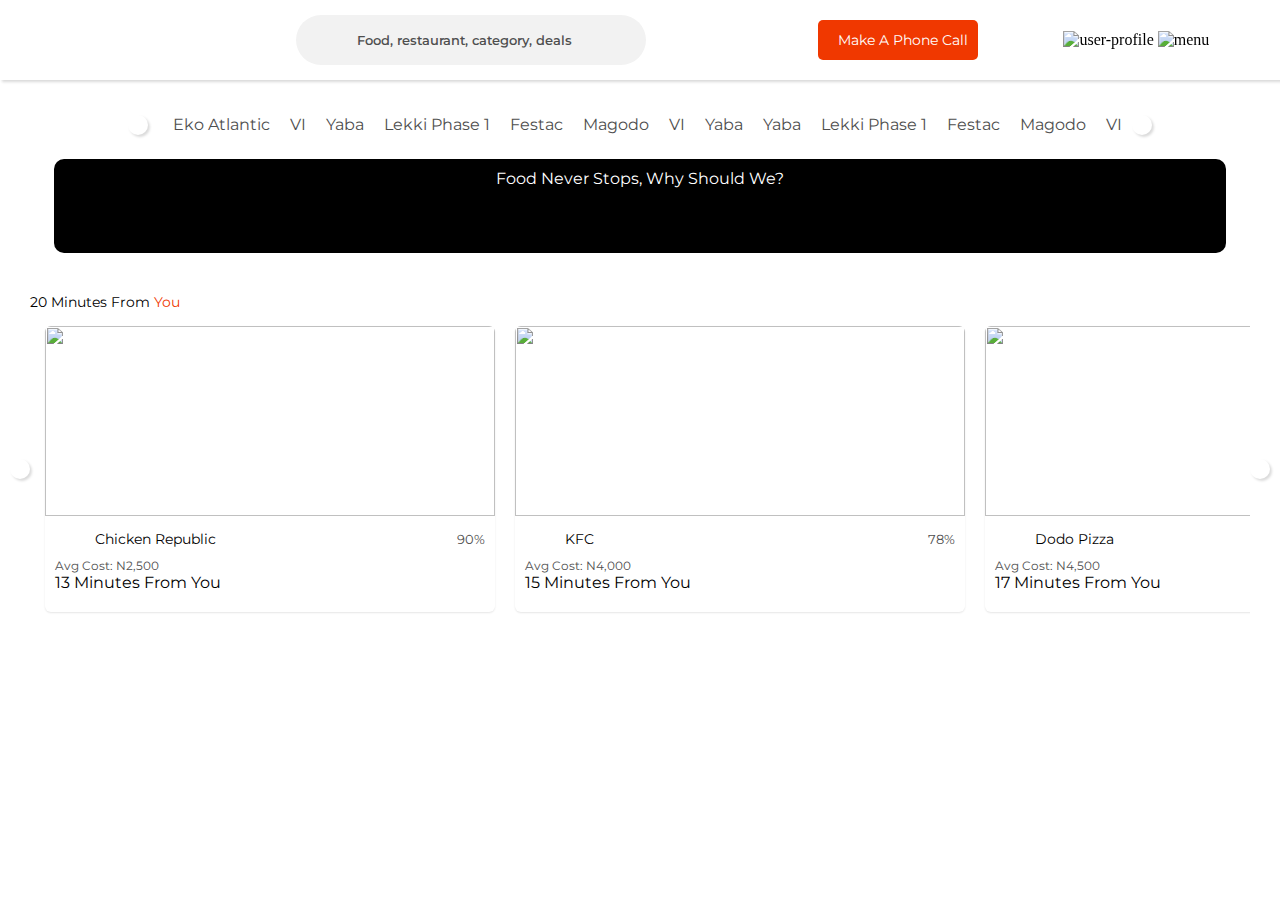
==== index.html @ eef11452 "Add files via upload" ====
<!DOCTYPE html>
<html lang="en">
<head>
    <meta charset="UTF-8">
    <meta http-equiv="X-UA-Compatible" content="IE=edge">
    <meta name="viewport" content="width=device-width, initial-scale=1.0">
    <link rel="preconnect" href="https://fonts.googleapis.com">
<link rel="preconnect" href="https://fonts.gstatic.com" crossorigin>
<link href="https://fonts.googleapis.com/css2?family=Montserrat:wght@700&display=swap" rel="stylesheet">
<link href="https://fonts.googleapis.com/css2?family=Kalam:wght@300&display=swap" rel="stylesheet">

    <link rel="stylesheet" href="styles.css">
    <title>CityGrubs - Let Food Spread</title>
</head>
<body>
    <div class="nav">
        <div class="logo">
            <img class="logo-image" src="images/logo.svg" alt="">
        </div>
        <input class="search-desktop" type="search" placeholder="Food, restaurant, category, deals">
        <div class="phone-search-box">
            <img src="images/search.svg" alt="search">
            <p>Search</p>

        </div>
        
        <a href="#">
            <div class="address">
                <!-- <p>24 Crescent Road, Off Coke Industries Close</p> -->
            </div>
        </a>

        <a href="#">
            <div class="phone">
                <img src="images/phone.png" alt="">
                <p class="phone-detail">Make A Phone Call</p>
            </div>
        </a>

        <div class="nav-extras">
            <img src="images/user-profile.png" alt="user-profile">
            <img src="images/menu.png" alt="menu">
        </div>
    </div>


    <div class="empty-padding">

    </div>

    <a href="#">
        <div class="phone-address">
            <p>24 Crescent Road, Off Coke Industries Close</p>
        </div>
    </a>


    <div class="carousel-container">
        <div class="carousel-arrow">
            <img src="images/carousel-left.svg" alt="">
        </div>


        <div class="carousel">
            <div class="mini-container">
                
                <a href="#">
                    <div class="mini-box">
                        <p>Eko Atlantic</p>
                    </div>
                </a>
                <a href="#">
                    <div class="mini-box">
                        <p>VI</p>
                    </div>
                </a>
    
                <a href="#">
                    <div class="mini-box">
                        <p>Yaba</p>
                    </div>
                </a>
                <a href="#">
                    <div class="mini-box">
                        <p>Lekki Phase 1</p>
                    </div>
                </a>
                <a href="#">
                    <div class="mini-box">
                        <p>Festac</p>
                    </div>
                </a>
                <a href="#">
                    <div class="mini-box">
                        <p>Magodo</p>
                    </div>
                </a>
                <a href="#">
                    <div class="mini-box">
                        <p>VI</p>
                    </div>
                </a>
    
                <a href="#">
                    <div class="mini-box">
                        <p>Yaba</p>
                    </div>
                </a>
                <a href="#">
                    <div class="mini-box">
                        <p>Yaba</p>
                    </div>
                </a>
                <a href="#">
                    <div class="mini-box">
                        <p>Lekki Phase 1</p>
                    </div>
                </a>
                <a href="#">
                    <div class="mini-box">
                        <p>Festac</p>
                    </div>
                </a>
                <a href="#">
                    <div class="mini-box">
                        <p>Magodo</p>
                    </div>
                </a>
                <a href="#">
                    <div class="mini-box">
                        <p>VI</p>
                    </div>
                </a>
    
                <a href="#">
                    <div class="mini-box">
                        <p>Yaba</p>
                    </div>
                </a>
                <a href="#">
                    <div class="mini-box">
                        <p>Lekki Phase 1</p>
                    </div>
                </a>
                <a href="#">
                    <div class="mini-box">
                        <p>Festac</p>
                    </div>
                </a>
                <a href="#">
                    <div class="mini-box">
                        <p>Magodo</p>
                    </div>
                </a>
                <a href="#">
                    <div class="mini-box">
                        <p class="p-active">Walk In Near You</p>
                    </div>
                </a>
            </div>
            
            

        </div>


        <div class="carousel-arrow">
            <img src="images/carousel-right.svg" alt="">
        </div>
    </div>

    <div class="catch-box">
        <div class="catch-word">
            <p>Food Never Stops, Why Should We?</p>
        </div>

        <div class="catch-logo">
            <img height="40px" src="images/darklogo.svg" alt="">
        </div>
    </div>


    <div class="sub-heading">
        <p>20 Minutes From <span>You</span></p>
    </div>

    <div class="restaurant-list-section">
        <div class="carousel-arrow">
            <img src="images/carousel-left.svg" alt="">
        </div>

        <div class="carousel">
            <div class="restaurant-container">

                <div class="restaurant-box">
                    <img class="restaurant-box-image" src="images/chickenrepublicbrand.jpeg" alt="">
                    <div class="restaurant-content">
                        <div class="name-and-rating">
                            <div class="restaurant-name">
                                <img class="restaurant-box-logo" src="images/chickenrepublic.png" alt="">
                                <p>Chicken Republic</p>
                            </div>
                            <p class="rating">90%</p>
                        </div>

                        <div class="restaurant-additional-details">
                            <p class="avg-price">Avg Cost: N2,500</p>
                            <p class="time-away">13 Minutes From You</p>
                        </div> 

                    </div>
                </div>

                <div class="restaurant-box">
                    <img class="restaurant-box-image" src="images/kfcburger3.jpg" alt="">
                    <div class="restaurant-content">
                        <div class="name-and-rating">
                            <div class="restaurant-name">
                                <img class="restaurant-box-logo" src="images/kfc.png" alt="">
                                <p>KFC</p>
                            </div>

                            <p class="rating">78%</p>
                        </div>
                        <div class="restaurant-additional-details">
                            <p class="avg-price">Avg Cost: N4,000</p>
                            <p class="time-away">15 Minutes From You</p>
                        </div>
                    </div>
                </div>

                <div class="restaurant-box">
                    <img class="restaurant-box-image" src="images/dodopizzabanner.webp" alt="">
                    <div class="restaurant-content">
                        <div class="name-and-rating">
                            <div class="restaurant-name">
                                <img class="restaurant-box-logo" src="images/dodopizza.png" alt="">
                                <p>Dodo Pizza</p>
                            </div>
                            <p class="rating">87%</p>
                        </div>

                        <div class="restaurant-additional-details">
                            <p class="avg-price">Avg Cost: N4,500</p>
                            <p class="time-away">17 Minutes From You</p>
                        </div> 

                    </div>
                </div>


                <div class="restaurant-box">
                    <img class="restaurant-box-image" src="images/dominosbrand2.jpg" alt="">
                    <div class="restaurant-content">
                        <div class="name-and-rating">
                            <div class="restaurant-name">
                                <img class="restaurant-box-logo" src="images/dominospizza.png" alt="">
                                <p>Domino's Pizza</p>
                            </div>
                            <p class="rating">87%</p>
                        </div>

                        <div class="restaurant-additional-details">
                            <p class="avg-price">Avg Cost: N3,500</p>
                            <p class="time-away">15 Minutes From You</p>
                        </div> 

                    </div>
                </div>


                <div class="restaurant-box">
                    <img class="restaurant-box-image" src="images/gidiburgerbrand.jpg" alt="">
                    <div class="restaurant-content">
                        <div class="name-and-rating">
                            <div class="restaurant-name">
                                <img class="restaurant-box-logo" src="images/gidiburger.png" alt="">
                                <p>Gidi Burger</p>
                            </div>
                            <p class="rating">70%</p>
                        </div>

                        <div class="restaurant-additional-details">
                            <p class="avg-price">Avg Cost: N3,000</p>
                            <p class="time-away">16 Minutes From You</p>
                        </div> 

                    </div>
                </div>


            </div>
            
        </div>

        <div class="carousel-arrow">
            <img src="images/carousel-right.svg" alt="">
        </div>
    </div>

    

    



</body>
</html>
---- styles.css ----
/* box-shadow: rgba(0, 0, 0, 0.1) 0px 1px 2px 0px; */
/* box-shadow: rgba(50, 50, 93, 0.25) 0px 2px 5px -1px, rgba(0, 0, 0, 0.3) 0px 1px 3px -1px; */
/* color: #f03800; */
* {
    padding: 0;
    margin: 0;
}

a {
    text-decoration: none;
    color: #4e4e4e;
    transition: 0.5s;
    font-family: 'Montserrat', 'sans-serif';
}

a:hover {
    color: #f03800;

}

p {
    font-family: 'Montserrat', 'sans-serif';
}

.p-active {
    color: #f03800;
}

span {
    color: #f03800;
}


.nav {
    display: flex;
    flex-direction: row;
    align-items: center;
    justify-content: space-evenly;
    position: fixed;
    width: 100%;
    z-index: 100;
    box-shadow: rgba(0, 0, 0, 0.15) 1.95px 1.95px 2.6px;
    padding: 15px;
    transition: .5s;
    background-color: white;
}

.logo {
    display: flex;
    align-items: center;
    padding: 5px;
}

.logo-image{
    width: 100px;
}

.city-logo {
    font-family: 'Kalam', sans-serif;
    color: #f03800;
    font-size: 20px;

}


.grubs-logo {
    background-color: black;
    padding: 7px;
    margin-left: 4px;
    font-size: 20px;
    font-family: 'Montserrat', sans-serif;
    color: white;
    border-radius: 9px;
}

.search-desktop {
    border: none;
    background-color: #f2f2f2;
    width: 350px;
    height: 50px;
    text-align: center;
    /* padding-left: 60px;
    padding-right: 60px; */
    border-radius: 40px;
}

::-webkit-input-placeholder {
    text-align: center;
    font-weight: 550;
    font-family: 'Montserrat';
    color: #4E4E4E;
}

.phone-search-box {
    display: flex;
    justify-content: space-between;
    padding: 10px;
    border-radius: 20px;
    background-color: #f03800;
    width: 90px;
    color: white;
}

.address p {
    font-family: 'Montserrat', 'sans-serif';
    color: #f03800;
    font-size: 14px;
}


.phone-address {
    display: flex;
    justify-content: center;
    align-items: center;
}

.phone-address {
    font-size: 12px;
    color: #f03800;
    margin-bottom: 20px;
    border-bottom: 1px solid;
    border-bottom-width: 5px;
}

.phone {
    display:  flex;
    background-color: #f03800;
    align-items: center;
    padding-left: 10px;
    padding-right: 10px;
    border-radius: 5px;
    height: 40px;
}
.phone p {
    font-family: 'Montserrat', 'sans-serif';
    color: white;
    font-size: 14px;
    margin-left: 10px;
}

.nav-extras img {
    width: 30px;
}

.random-space {
    padding-top: 150px
}

.empty-padding {
    padding: 45px
}

.carousel-container {
    display: flex;
    justify-content: center;
    align-items: center;
    width: 80%;
    margin: 0 auto;
}

.carousel-arrow {
    box-shadow: rgba(0, 0, 0, 0.15) 1.95px 1.95px 2.6px;
    padding: 10px;
    border-radius: 50px;
    display: flex;
    justify-content: center;
    align-items: center;
}

.mini-carousel {
    display: flex;
}

.carousel {
    padding: 15px;
    overflow-x: auto;
    white-space: nowrap;
    width: 100%;
    
}

.carousel::-webkit-scrollbar {
    display: none;
}

.mini-container {
    display: flex;
    align-items: center;
}

.mini-box {
    font-family: 'Montserrat', 'sans-serif';
    display: flex;
    justify-content: center;
    align-items: center;
    padding: 10px;
}

.catch-box {
    display: flex;
    flex-direction: column;
    justify-content: center;
    width: 90%;
    background-color: black;
    color: white;
    margin: 0 auto;
    padding: 10px;
    border-radius: 10px;
}

.catch-box:hover {
    box-shadow: rgba(136, 165, 191, 0.48) 6px 2px 16px 0px, rgba(255, 255, 255, 0.8) -6px -2px 16px 0px;
    transition: .3s;
    border-radius: 0px;
}

.catch-word {
    display: flex;
    justify-content: center;
    margin-bottom: 15px;
}

.catch-logo {
    display: flex;
    justify-content: center;
}


.sub-heading {
    margin: 40px 20px -10px 30px;
    font-size: 14px;
}


.restaurant-list-section {
    display: flex;
    justify-content: center;
    align-items: center;
    margin: 0 auto;
    padding: 10px;
}


.restaurant-container {
    display: flex;
}


.restaurant-box {
    box-shadow: rgba(0, 0, 0, 0.1) 0px 1px 2px 0px;
    /* background-color: black; */
    width: 100%;
    min-width: 300px;
    max-width: 400px;
    margin-right: 20px;
    border-radius: 6px
}

.restaurant-box:hover {
    box-shadow: rgba(50, 50, 93, 0.25) 0px 2px 5px -1px, rgba(0, 0, 0, 0.3) 0px 1px 3px -1px;
}

.restaurant-box-image {
    object-fit: cover;
    width: 100%;
    height: 190px;
    border-top-left-radius: 6px;
    border-top-right-radius: 6px;
}



.restaurant-content {
    padding: 10px;
    display: flex;
    flex-direction: column;
}

.name-and-rating {
    display: flex;
    align-items: center;
    justify-content: space-between;
}

.restaurant-name {
    display: flex;
    align-items: center;
}

.restaurant-name p {
    font-size: 14px;
    margin-left: 5px;
}

.restaurant-box-logo {
    width: 35px;
    border-radius: 30px;
}


.rating {
    color: #4e4e4e;
    font-size: 13px;
}


.restaurant-additional-details {
    padding: 10px 0px;
}

.avg-price {
    font-size: 12px;
    color: #4e4e4e;
}


@media only screen and (min-width: 768px) {
    .restaurant-box {
        min-width: 450px
    }
    
}


@media only screen and (min-width: 500px) {
    .phone-search-box {
        display: none;
    }
    .phone-address {
        display: none;
    }
}




@media only screen and (max-width: 500px){
    .carousel-arrow {
        display: none;
    }

    .carousel-container {
        background-color: #f2f2f2;
        border-radius: 50px;
        width: 330px;
        height: 40px;
        margin-bottom: 10px;
    }

    .search-desktop {
        display: none;
    }

    .phone-detail {
        display: none;
    }

    .nav {
        padding-left: 5px;
        padding-right: 5px;
        justify-content: space-between;
    }
}
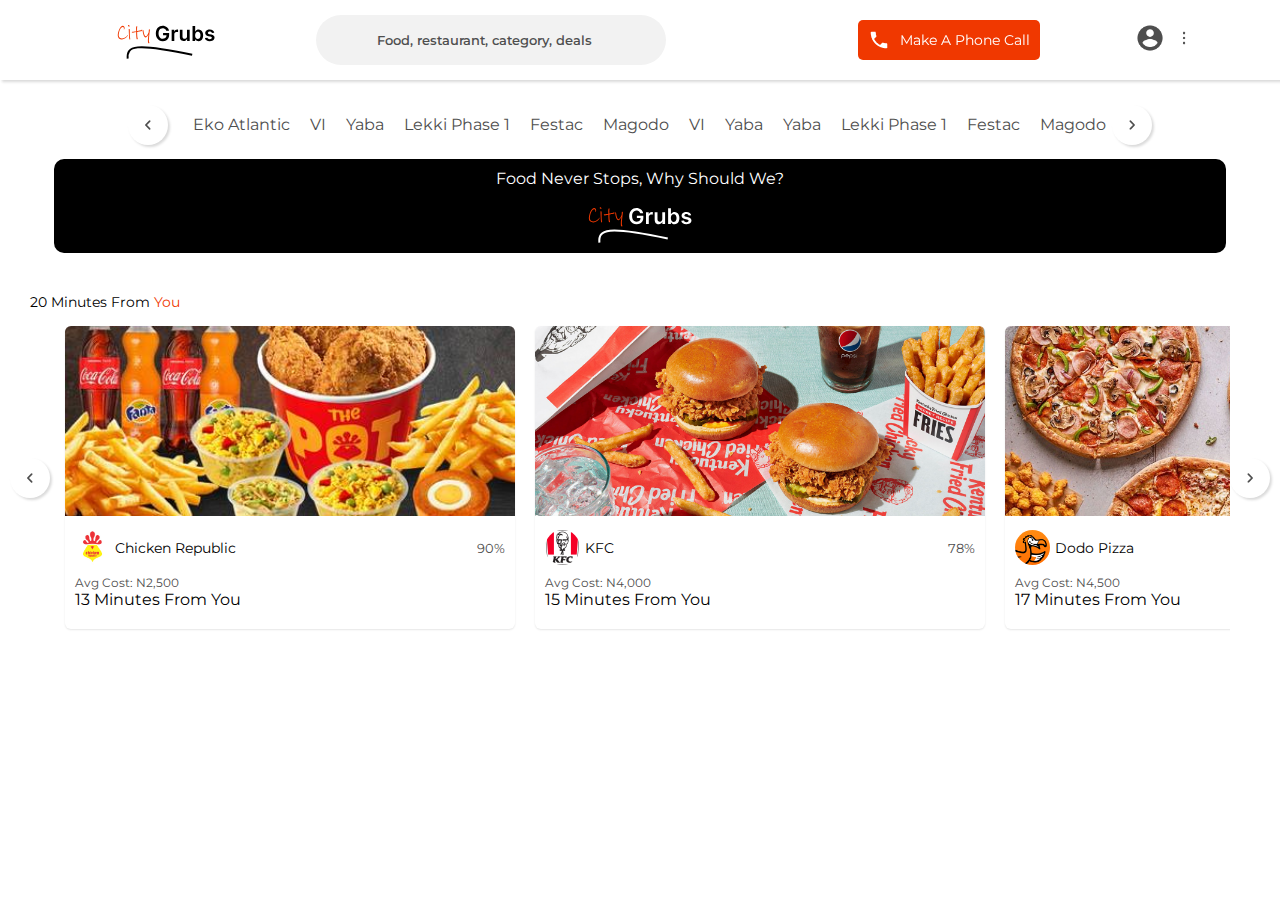
==== commit 16cc083d: "Add files via upload" ====
--- a/index.html
+++ b/index.html
@@ -229,24 +229,26 @@
                     </div>
                 </div>
 
-                <div class="restaurant-box">
-                    <img class="restaurant-box-image" src="images/dodopizzabanner.webp" alt="">
-                    <div class="restaurant-content">
-                        <div class="name-and-rating">
-                            <div class="restaurant-name">
-                                <img class="restaurant-box-logo" src="images/dodopizza.png" alt="">
-                                <p>Dodo Pizza</p>
-                            </div>
-                            <p class="rating">87%</p>
-                        </div>
-
-                        <div class="restaurant-additional-details">
-                            <p class="avg-price">Avg Cost: N4,500</p>
-                            <p class="time-away">17 Minutes From You</p>
-                        </div> 
-
-                    </div>
-                </div>
+
+                    <div class="restaurant-box">
+                        <img class="restaurant-box-image" src="images/dodopizzabanner.jpeg" alt="">
+                        <div class="restaurant-content">
+                            <div class="name-and-rating">
+                                <div class="restaurant-name">
+                                    <img class="restaurant-box-logo" src="images/dodopizza.png" alt="">
+                                    <p>Dodo Pizza</p>
+                                </div>
+                                <p class="rating">87%</p>
+                            </div>
+    
+                            <div class="restaurant-additional-details">
+                                <p class="avg-price">Avg Cost: N4,500</p>
+                                <p class="time-away">17 Minutes From You</p>
+                            </div> 
+    
+                        </div>
+                    </div>
+                
 
 
                 <div class="restaurant-box">
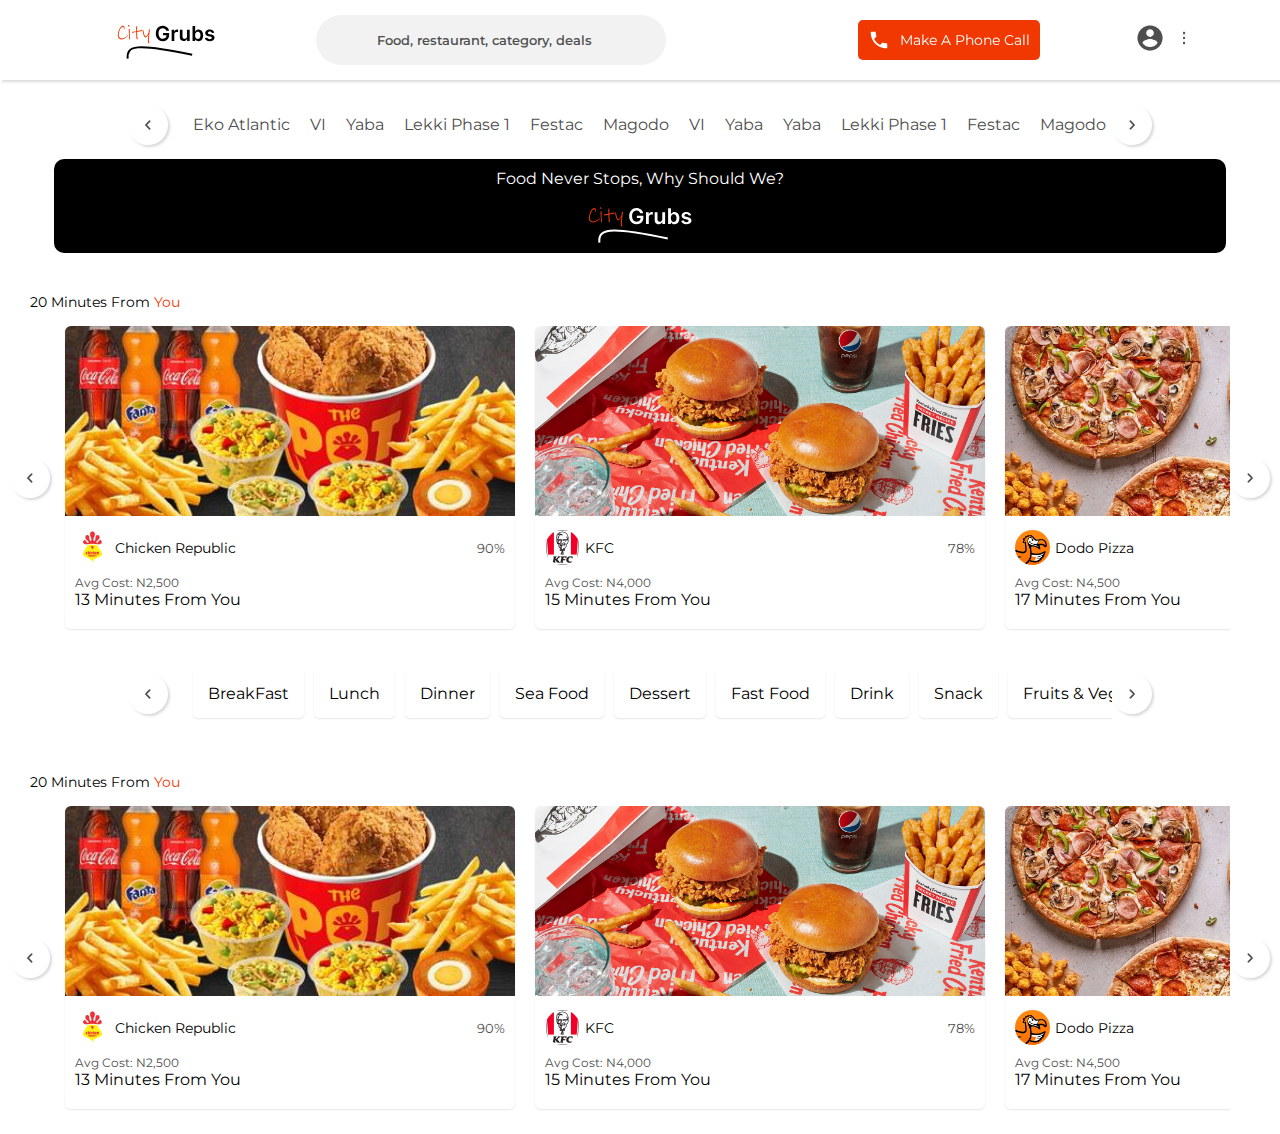
==== commit 0d0fb85e: "Add files via upload" ====
--- a/index.html
+++ b/index.html
@@ -231,7 +231,7 @@
 
 
                     <div class="restaurant-box">
-                        <img class="restaurant-box-image" src="images/dodopizzabanner.jpeg" alt="">
+                        <img class="restaurant-box-image" src="images/dodopizzabanner.jpg" alt="">
                         <div class="restaurant-content">
                             <div class="name-and-rating">
                                 <div class="restaurant-name">
@@ -299,10 +299,196 @@
             <img src="images/carousel-right.svg" alt="">
         </div>
     </div>
-
-    
-
-    
+    
+
+    
+
+    <div class="category-list-section">
+        <div class="carousel-arrow">
+            <img src="images/carousel-left.svg" alt="">
+        </div>
+
+        <div class="carousel">
+            <div class="restaurant-container">
+                <div class="category-box">
+                    <p>BreakFast</p>
+                </div>
+                <div class="category-box">
+                    <p>Lunch</p>
+                </div>
+                <div class="category-box">
+                    <p>Dinner</p>
+                </div>
+                <div class="category-box">
+                    <p>Sea Food</p>
+                </div>
+                <div class="category-box">
+                    <p>Dessert</p>
+                </div>
+                <div class="category-box">
+                    <p>Fast Food</p>
+                </div>
+                <div class="category-box">
+                    <p>Drink</p>
+                </div>
+                <div class="category-box">
+                    <p>Snack</p>
+                </div>
+                <div class="category-box">
+                    <p>Fruits & Veggies</p>
+                </div>
+                <div class="category-box">
+                    <p>Nigerian</p>
+                </div>
+                <div class="category-box">
+                    <p>Italian</p>
+                </div>
+                <div class="category-box">
+                    <p>Burger</p>
+                </div>
+                <div class="category-box">
+                    <p>Pizza</p>
+                </div>
+                <div class="category-box">
+                    <p>Chicken</p>
+                </div>
+                <div class="category-box">
+                    <p>Shawarma</p>
+                </div>
+                
+                
+
+                
+            </div>
+        </div>
+
+        <div class="carousel-arrow">
+            <img src="images/carousel-right.svg" alt="">
+        </div>
+
+    </div>
+
+
+    <div class="sub-heading">
+        <p>20 Minutes From <span>You</span></p>
+    </div>
+
+    <div class="restaurant-list-section">
+        <div class="carousel-arrow">
+            <img src="images/carousel-left.svg" alt="">
+        </div>
+
+        <div class="carousel">
+            <div class="restaurant-container">
+
+                <div class="restaurant-box">
+                    <img class="restaurant-box-image" src="images/chickenrepublicbrand.jpeg" alt="">
+                    <div class="restaurant-content">
+                        <div class="name-and-rating">
+                            <div class="restaurant-name">
+                                <img class="restaurant-box-logo" src="images/chickenrepublic.png" alt="">
+                                <p>Chicken Republic</p>
+                            </div>
+                            <p class="rating">90%</p>
+                        </div>
+
+                        <div class="restaurant-additional-details">
+                            <p class="avg-price">Avg Cost: N2,500</p>
+                            <p class="time-away">13 Minutes From You</p>
+                        </div> 
+
+                    </div>
+                </div>
+
+                <div class="restaurant-box">
+                    <img class="restaurant-box-image" src="images/kfcburger3.jpg" alt="">
+                    <div class="restaurant-content">
+                        <div class="name-and-rating">
+                            <div class="restaurant-name">
+                                <img class="restaurant-box-logo" src="images/kfc.png" alt="">
+                                <p>KFC</p>
+                            </div>
+
+                            <p class="rating">78%</p>
+                        </div>
+                        <div class="restaurant-additional-details">
+                            <p class="avg-price">Avg Cost: N4,000</p>
+                            <p class="time-away">15 Minutes From You</p>
+                        </div>
+                    </div>
+                </div>
+
+
+                    <div class="restaurant-box">
+                        <img class="restaurant-box-image" src="images/dodopizzabanner.jpg" alt="">
+                        <div class="restaurant-content">
+                            <div class="name-and-rating">
+                                <div class="restaurant-name">
+                                    <img class="restaurant-box-logo" src="images/dodopizza.png" alt="">
+                                    <p>Dodo Pizza</p>
+                                </div>
+                                <p class="rating">87%</p>
+                            </div>
+    
+                            <div class="restaurant-additional-details">
+                                <p class="avg-price">Avg Cost: N4,500</p>
+                                <p class="time-away">17 Minutes From You</p>
+                            </div> 
+    
+                        </div>
+                    </div>
+                
+
+
+                <div class="restaurant-box">
+                    <img class="restaurant-box-image" src="images/dominosbrand2.jpg" alt="">
+                    <div class="restaurant-content">
+                        <div class="name-and-rating">
+                            <div class="restaurant-name">
+                                <img class="restaurant-box-logo" src="images/dominospizza.png" alt="">
+                                <p>Domino's Pizza</p>
+                            </div>
+                            <p class="rating">87%</p>
+                        </div>
+
+                        <div class="restaurant-additional-details">
+                            <p class="avg-price">Avg Cost: N3,500</p>
+                            <p class="time-away">15 Minutes From You</p>
+                        </div> 
+
+                    </div>
+                </div>
+
+
+                <div class="restaurant-box">
+                    <img class="restaurant-box-image" src="images/gidiburgerbrand.jpg" alt="">
+                    <div class="restaurant-content">
+                        <div class="name-and-rating">
+                            <div class="restaurant-name">
+                                <img class="restaurant-box-logo" src="images/gidiburger.png" alt="">
+                                <p>Gidi Burger</p>
+                            </div>
+                            <p class="rating">70%</p>
+                        </div>
+
+                        <div class="restaurant-additional-details">
+                            <p class="avg-price">Avg Cost: N3,000</p>
+                            <p class="time-away">16 Minutes From You</p>
+                        </div> 
+
+                    </div>
+                </div>
+
+
+            </div>
+            
+        </div>
+
+        <div class="carousel-arrow">
+            <img src="images/carousel-right.svg" alt="">
+        </div>
+    </div>
+
 
 
 
--- a/styles.css
+++ b/styles.css
@@ -97,7 +97,7 @@
     padding: 10px;
     border-radius: 20px;
     background-color: #f03800;
-    width: 90px;
+    width: 120px;
     color: white;
 }
 
@@ -313,6 +313,24 @@
     color: #4e4e4e;
 }
 
+.category-list-section {
+    display: flex;
+    justify-content: center;
+    align-items: center;
+    margin: 0 auto;
+    max-width: 80%;
+}
+
+.category-box {
+    padding: 15px;
+    border-radius: 5px;
+    box-shadow: rgba(0, 0, 0, 0.1) 0px 1px 2px 0px;
+    margin-left: 10px;
+}
+
+.category-box:hover {
+    box-shadow: rgba(50, 50, 93, 0.25) 0px 2px 5px -1px, rgba(0, 0, 0, 0.3) 0px 1px 3px -1px;
+}
 
 @media only screen and (min-width: 768px) {
     .restaurant-box {
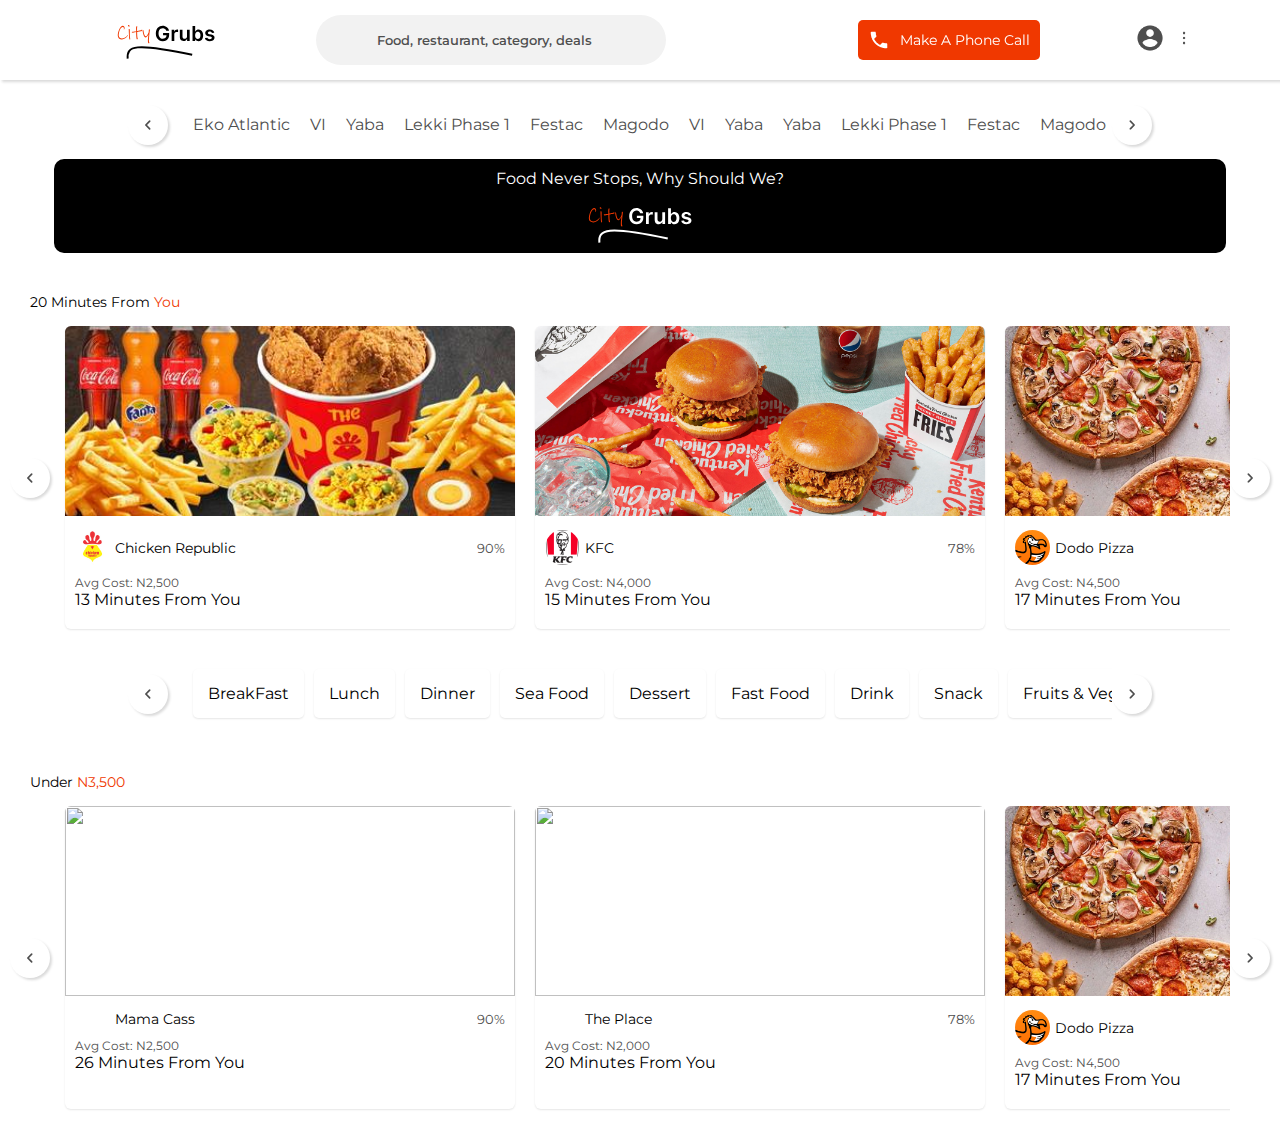
==== commit 592010d3: "Add files via upload" ====
--- a/index.html
+++ b/index.html
@@ -370,7 +370,7 @@
 
 
     <div class="sub-heading">
-        <p>20 Minutes From <span>You</span></p>
+        <p>Under <span>N3,500</span></p>
     </div>
 
     <div class="restaurant-list-section">
@@ -382,38 +382,38 @@
             <div class="restaurant-container">
 
                 <div class="restaurant-box">
-                    <img class="restaurant-box-image" src="images/chickenrepublicbrand.jpeg" alt="">
-                    <div class="restaurant-content">
-                        <div class="name-and-rating">
-                            <div class="restaurant-name">
-                                <img class="restaurant-box-logo" src="images/chickenrepublic.png" alt="">
-                                <p>Chicken Republic</p>
+                    <img class="restaurant-box-image" src="images/mamacassbanner.jpg" alt="">
+                    <div class="restaurant-content">
+                        <div class="name-and-rating">
+                            <div class="restaurant-name">
+                                <img class="restaurant-box-logo" src="images/mamacass.png" alt="">
+                                <p>Mama Cass</p>
                             </div>
                             <p class="rating">90%</p>
                         </div>
 
                         <div class="restaurant-additional-details">
                             <p class="avg-price">Avg Cost: N2,500</p>
-                            <p class="time-away">13 Minutes From You</p>
-                        </div> 
-
-                    </div>
-                </div>
-
-                <div class="restaurant-box">
-                    <img class="restaurant-box-image" src="images/kfcburger3.jpg" alt="">
-                    <div class="restaurant-content">
-                        <div class="name-and-rating">
-                            <div class="restaurant-name">
-                                <img class="restaurant-box-logo" src="images/kfc.png" alt="">
-                                <p>KFC</p>
+                            <p class="time-away">26 Minutes From You</p>
+                        </div> 
+
+                    </div>
+                </div>
+
+                <div class="restaurant-box">
+                    <img class="restaurant-box-image" src="images/theplacebanner.jpg" alt="">
+                    <div class="restaurant-content">
+                        <div class="name-and-rating">
+                            <div class="restaurant-name">
+                                <img class="restaurant-box-logo" src="images/theplace.png" alt="">
+                                <p>The Place</p>
                             </div>
 
                             <p class="rating">78%</p>
                         </div>
                         <div class="restaurant-additional-details">
-                            <p class="avg-price">Avg Cost: N4,000</p>
-                            <p class="time-away">15 Minutes From You</p>
+                            <p class="avg-price">Avg Cost: N2,000</p>
+                            <p class="time-away">20 Minutes From You</p>
                         </div>
                     </div>
                 </div>
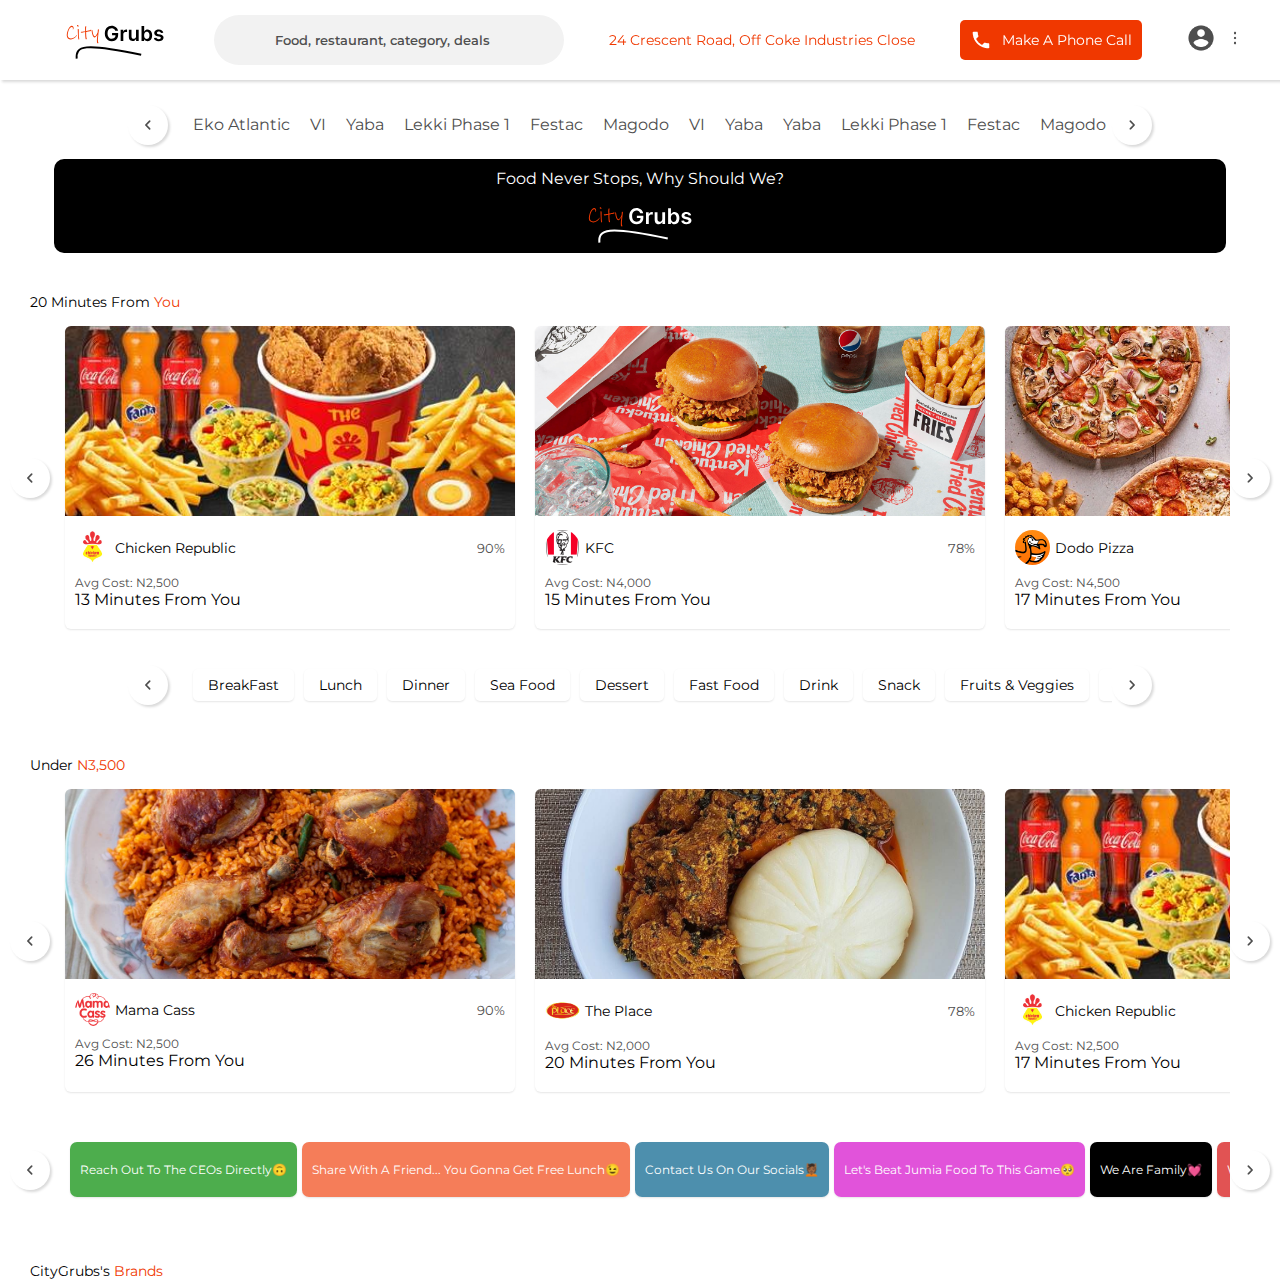
==== commit 144cbf4e: "Add files via upload" ====
--- a/index.html
+++ b/index.html
@@ -26,7 +26,7 @@
         
         <a href="#">
             <div class="address">
-                <!-- <p>24 Crescent Road, Off Coke Industries Close</p> -->
+                <p>24 Crescent Road, Off Coke Industries Close</p>
             </div>
         </a>
 
@@ -420,18 +420,18 @@
 
 
                     <div class="restaurant-box">
-                        <img class="restaurant-box-image" src="images/dodopizzabanner.jpg" alt="">
+                        <img class="restaurant-box-image" src="images/chickenrepublicbrand.jpeg" alt="">
                         <div class="restaurant-content">
                             <div class="name-and-rating">
                                 <div class="restaurant-name">
-                                    <img class="restaurant-box-logo" src="images/dodopizza.png" alt="">
-                                    <p>Dodo Pizza</p>
+                                    <img class="restaurant-box-logo" src="images/chickenrepublic.png" alt="">
+                                    <p>Chicken Republic</p>
                                 </div>
                                 <p class="rating">87%</p>
                             </div>
     
                             <div class="restaurant-additional-details">
-                                <p class="avg-price">Avg Cost: N4,500</p>
+                                <p class="avg-price">Avg Cost: N2,500</p>
                                 <p class="time-away">17 Minutes From You</p>
                             </div> 
     
@@ -441,18 +441,18 @@
 
 
                 <div class="restaurant-box">
-                    <img class="restaurant-box-image" src="images/dominosbrand2.jpg" alt="">
-                    <div class="restaurant-content">
-                        <div class="name-and-rating">
-                            <div class="restaurant-name">
-                                <img class="restaurant-box-logo" src="images/dominospizza.png" alt="">
-                                <p>Domino's Pizza</p>
-                            </div>
-                            <p class="rating">87%</p>
-                        </div>
-
-                        <div class="restaurant-additional-details">
-                            <p class="avg-price">Avg Cost: N3,500</p>
+                    <img class="restaurant-box-image" src="images/krispykreme.jpg" alt="">
+                    <div class="restaurant-content">
+                        <div class="name-and-rating">
+                            <div class="restaurant-name">
+                                <img class="restaurant-box-logo" src="images/krispykreme.png" alt="">
+                                <p>Krispy Kreme</p>
+                            </div>
+                            <p class="rating">85%</p>
+                        </div>
+
+                        <div class="restaurant-additional-details">
+                            <p class="avg-price">Avg Cost: N3,000</p>
                             <p class="time-away">15 Minutes From You</p>
                         </div> 
 
@@ -461,19 +461,19 @@
 
 
                 <div class="restaurant-box">
-                    <img class="restaurant-box-image" src="images/gidiburgerbrand.jpg" alt="">
-                    <div class="restaurant-content">
-                        <div class="name-and-rating">
-                            <div class="restaurant-name">
-                                <img class="restaurant-box-logo" src="images/gidiburger.png" alt="">
-                                <p>Gidi Burger</p>
-                            </div>
-                            <p class="rating">70%</p>
-                        </div>
-
-                        <div class="restaurant-additional-details">
-                            <p class="avg-price">Avg Cost: N3,000</p>
-                            <p class="time-away">16 Minutes From You</p>
+                    <img class="restaurant-box-image" src="images/megachickenbanner.jpg" alt="">
+                    <div class="restaurant-content">
+                        <div class="name-and-rating">
+                            <div class="restaurant-name">
+                                <img class="restaurant-box-logo" src="images/megachicken.png" alt="">
+                                <p>Mega Chicken</p>
+                            </div>
+                            <p class="rating">69%</p>
+                        </div>
+
+                        <div class="restaurant-additional-details">
+                            <p class="avg-price">Avg Cost: N2,000</p>
+                            <p class="time-away">31 Minutes From You</p>
                         </div> 
 
                     </div>
@@ -488,6 +488,81 @@
             <img src="images/carousel-right.svg" alt="">
         </div>
     </div>
+
+
+    <div class="restaurant-list-section">
+        <div class="carousel-arrow">
+            <img src="images/carousel-left.svg" alt="">
+        </div>
+
+        <div class="carousel">
+            <div class="restaurant-container">
+                <a href="#">
+                    <div style="background-color: rgba(24, 148, 24, 0.767);" class="information-box">
+                        Reach Out To The CEOs Directly🙃
+                    </div>
+                </a>
+                <a href="#">
+                    <div class="information-box">
+                        Share With A Friend... You Gonna Get Free Lunch😉
+                    </div>
+                </a>
+
+
+                <a href="#">
+                    <div style="background-color: rgba(24, 109, 148, 0.767);" class="information-box">
+                        Contact Us On Our Socials💆🏾
+                    </div>
+                </a>
+
+                <a href="#">
+                    <div style="background-color: rgba(216, 31, 207, 0.767);" class="information-box">
+                        Let's Beat Jumia Food To This Game🥺
+                    </div>
+                </a>
+
+                <a href="#">
+                    <div style="background-color: rgba(0, 0, 0);" class="information-box">
+                        We Are Family💓
+                    </div>
+                </a>
+
+                <a href="#">
+                    <div style="background-color: rgba(216, 31, 31, 0.767);" class="information-box">
+                        What Do You Love About The City You're In?😁
+                    </div>
+                </a>
+
+                <a href="#">
+                    <div style="background-color: rgba(102, 50, 99, 0.767);" class="information-box">
+                        Give Us A FeedBack🙂
+                    </div>
+                </a>
+
+                <a href="#">
+                    <div style="background-color: rgba(31, 50, 216, 0.767);" class="information-box">
+                        Eat Your Local Food Too😋
+                    </div>
+                </a>
+
+                <a href="#">
+                    <div style="background-color: rgba(255, 4, 4, 0.767);" class="information-box">
+                        The Rich Men Zone😎
+                    </div>
+                </a>
+
+            </div>
+        </div>
+        <div class="carousel-arrow">
+            <img src="images/carousel-right.svg" alt="">
+        </div>
+    </div>
+
+
+    <div class="sub-heading">
+        <p>CityGrubs's <span>Brands</span></p>
+    </div>
+
 
 
 
--- a/styles.css
+++ b/styles.css
@@ -97,7 +97,7 @@
     padding: 10px;
     border-radius: 20px;
     background-color: #f03800;
-    width: 120px;
+    width: 30%;
     color: white;
 }
 
@@ -107,14 +107,15 @@
     font-size: 14px;
 }
 
+.address {
+    display: none;
+}
+
 
 .phone-address {
-    display: flex;
-    justify-content: center;
-    align-items: center;
-}
-
-.phone-address {
+    display: none;
+    justify-content: center;
+    align-items: center;
     font-size: 12px;
     color: #f03800;
     margin-bottom: 20px;
@@ -322,15 +323,37 @@
 }
 
 .category-box {
-    padding: 15px;
+    padding: 7px 15px;
     border-radius: 5px;
     box-shadow: rgba(0, 0, 0, 0.1) 0px 1px 2px 0px;
     margin-left: 10px;
+    font-size: 14px;
 }
 
 .category-box:hover {
     box-shadow: rgba(50, 50, 93, 0.25) 0px 2px 5px -1px, rgba(0, 0, 0, 0.3) 0px 1px 3px -1px;
 }
+
+
+.information-box {
+    display: flex;
+    flex-wrap: wrap;
+    font-size: 12px;
+    padding: 20px 10px;
+    border-radius: 7px;
+    font-weight: 100px;
+    margin-left: 5px;
+    background-color: #f03800a6;
+    color: white;
+    box-shadow: rgba(0, 0, 0, 0.1) 0px 1px 2px 0px;
+
+}
+
+.information-box:hover {
+    box-shadow: rgba(50, 50, 93, 0.25) 0px 2px 5px -1px, rgba(0, 0, 0, 0.3) 0px 1px 3px -1px;
+}
+
+
 
 @media only screen and (min-width: 768px) {
     .restaurant-box {
@@ -340,19 +363,27 @@
 }
 
 
-@media only screen and (min-width: 500px) {
+@media only screen and (min-width: 800px) {
     .phone-search-box {
         display: none;
     }
+    
+}
+
+@media only screen and (min-width: 1080px){
+    .address {
+        display: inline;
+    }
+}
+
+@media only screen and (max-width: 1080px){
     .phone-address {
-        display: none;
-    }
-}
-
-
-
-
-@media only screen and (max-width: 500px){
+        display: flex;
+    }
+}
+
+
+@media only screen and (max-width: 800px){
     .carousel-arrow {
         display: none;
     }
@@ -378,4 +409,6 @@
         padding-right: 5px;
         justify-content: space-between;
     }
+    
+    
 }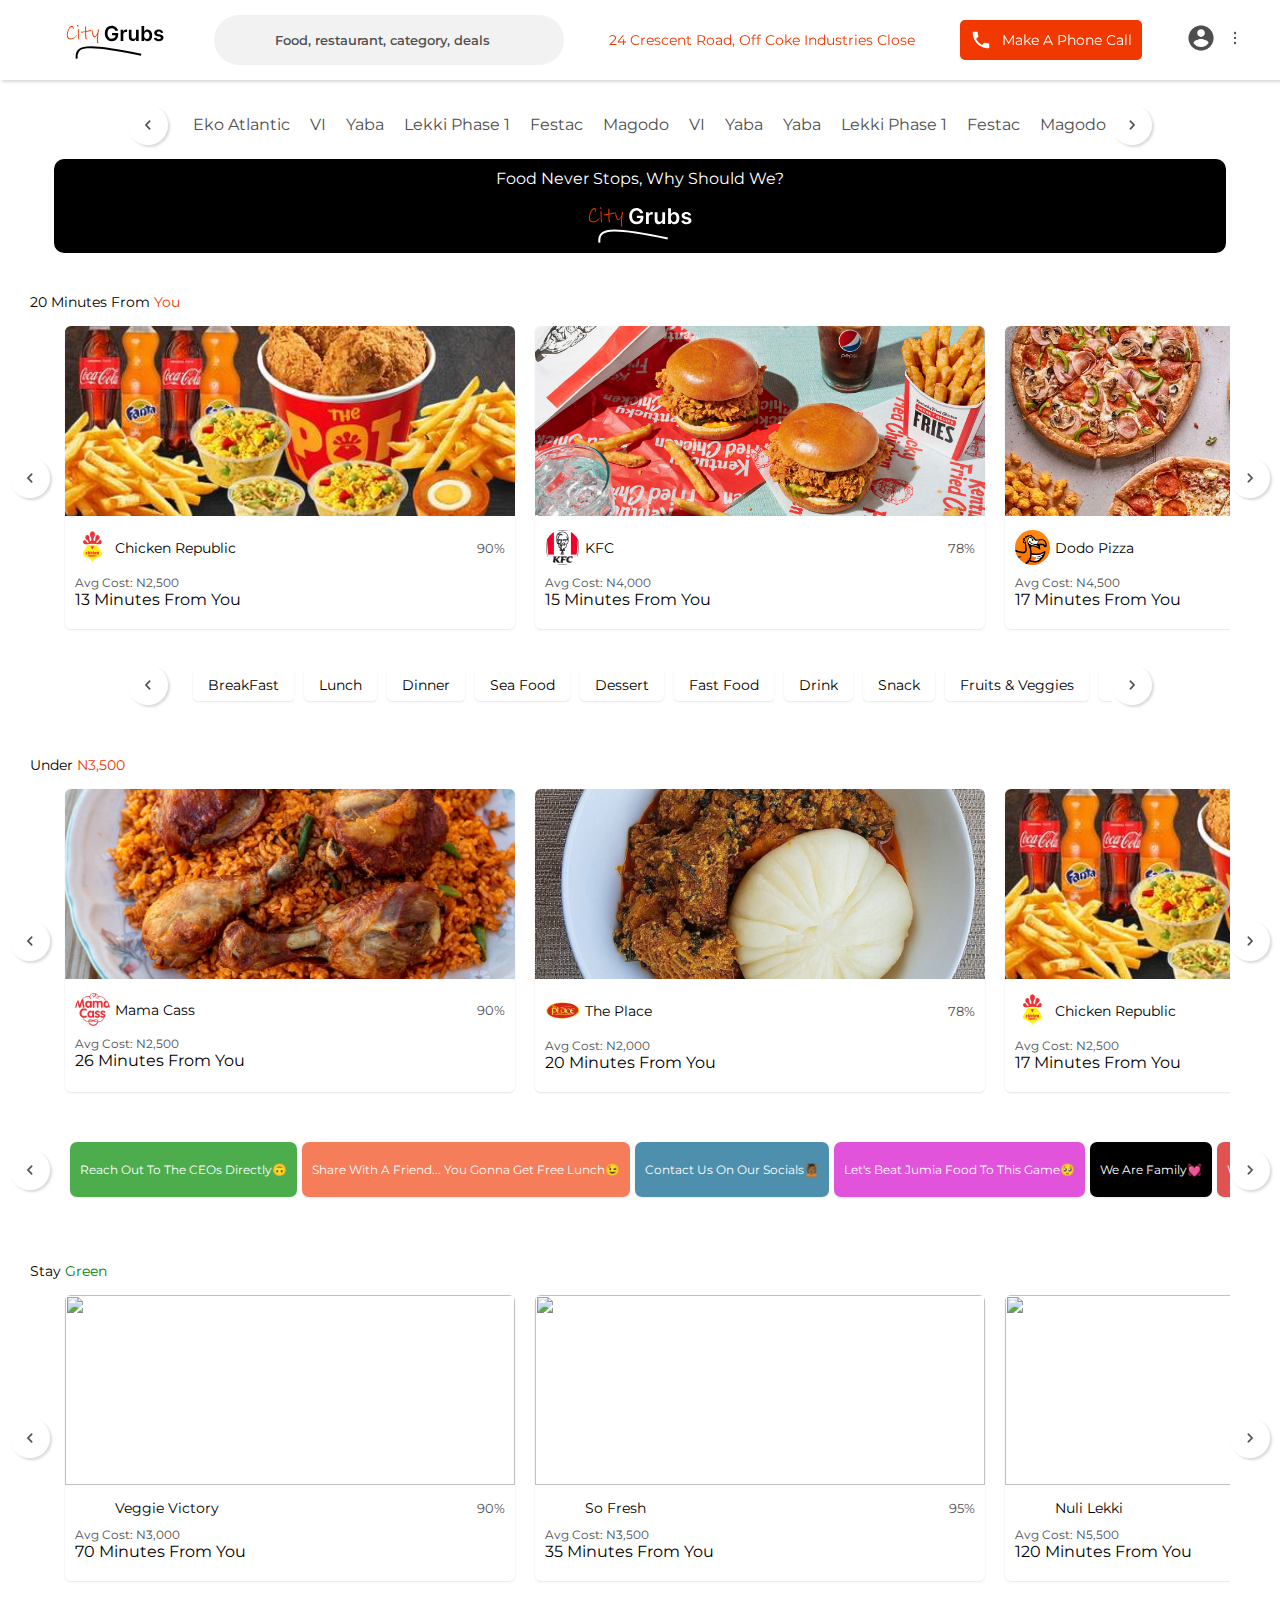
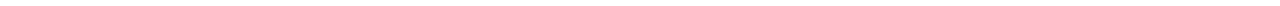
==== commit b95c8288: "Add files via upload" ====
--- a/index.html
+++ b/index.html
@@ -560,9 +560,128 @@
 
 
     <div class="sub-heading">
-        <p>CityGrubs's <span>Brands</span></p>
-    </div>
-
+        <p>Stay <span style="color: green;">Green</span></p>
+    </div>
+
+    <div class="green-area">
+        <div class="restaurant-list-section">
+            <div class="carousel-arrow">
+                <img src="images/carousel-left.svg" alt="">
+            </div>
+    
+            <div class="carousel">
+                <div class="restaurant-container">
+    
+                    <div class="restaurant-box">
+                        <img class="restaurant-box-image" src="images/veggievictory.jpg" alt="">
+                        <div class="restaurant-content">
+                            <div class="name-and-rating">
+                                <div class="restaurant-name">
+                                    <img class="restaurant-box-logo" src="images/veggievictory.png" alt="">
+                                    <p>Veggie Victory</p>
+                                </div>
+                                <p class="rating">90%</p>
+                            </div>
+    
+                            <div class="restaurant-additional-details">
+                                <p class="avg-price">Avg Cost: N3,000</p>
+                                <p class="time-away">70 Minutes From You</p>
+                            </div> 
+    
+                        </div>
+                    </div>
+    
+                    <div class="restaurant-box">
+                        <img class="restaurant-box-image" src="images/sofresh.jpg" alt="">
+                        <div class="restaurant-content">
+                            <div class="name-and-rating">
+                                <div class="restaurant-name">
+                                    <img class="restaurant-box-logo" src="images/sofresh.png" alt="">
+                                    <p>So Fresh</p>
+                                </div>
+    
+                                <p class="rating">95%</p>
+                            </div>
+                            <div class="restaurant-additional-details">
+                                <p class="avg-price">Avg Cost: N3,500</p>
+                                <p class="time-away">35 Minutes From You</p>
+                            </div>
+                        </div>
+                    </div>
+    
+    
+                        <div class="restaurant-box">
+                            <img class="restaurant-box-image" src="images/nulilekki.jpg" alt="">
+                            <div class="restaurant-content">
+                                <div class="name-and-rating">
+                                    <div class="restaurant-name">
+                                        <img class="restaurant-box-logo" src="images/nulilekki.png" alt="">
+                                        <p>Nuli Lekki</p>
+                                    </div>
+                                    <p class="rating">90%</p>
+                                </div>
+        
+                                <div class="restaurant-additional-details">
+                                    <p class="avg-price">Avg Cost: N5,500</p>
+                                    <p class="time-away">120 Minutes From You</p>
+                                </div> 
+        
+                            </div>
+                        </div>
+                    
+    
+    
+                    <div class="restaurant-box">
+                        <img class="restaurant-box-image" src="images/freshcounty.jpg" alt="">
+                        <div class="restaurant-content">
+                            <div class="name-and-rating">
+                                <div class="restaurant-name">
+                                    <img class="restaurant-box-logo" src="images/freshcounty.png" alt="">
+                                    <p>Fresh County</p>
+                                </div>
+                                <p class="rating">85%</p>
+                            </div>
+    
+                            <div class="restaurant-additional-details">
+                                <p class="avg-price">Avg Cost: N3,000</p>
+                                <p class="time-away">15 Minutes From You</p>
+                            </div> 
+    
+                        </div>
+                    </div>
+    
+    
+                    <div class="restaurant-box">
+                        <img class="restaurant-box-image" src="images/veehive.jpg" alt="">
+                        <div class="restaurant-content">
+                            <div class="name-and-rating">
+                                <div class="restaurant-name">
+                                    <img class="restaurant-box-logo" src="images/veehive.png" alt="">
+                                    <p>Veehive</p>
+                                </div>
+                                <p class="rating">73%</p>
+                            </div>
+    
+                            <div class="restaurant-additional-details">
+                                <p class="avg-price">Avg Cost: N3,000</p>
+                                <p class="time-away">65 Minutes From You</p>
+                            </div> 
+    
+                        </div>
+                    </div>
+    
+    
+                </div>
+                
+            </div>
+    
+            <div class="carousel-arrow">
+                <img src="images/carousel-right.svg" alt="">
+            </div>
+        </div>
+    </div>
+
+    
 
 
 
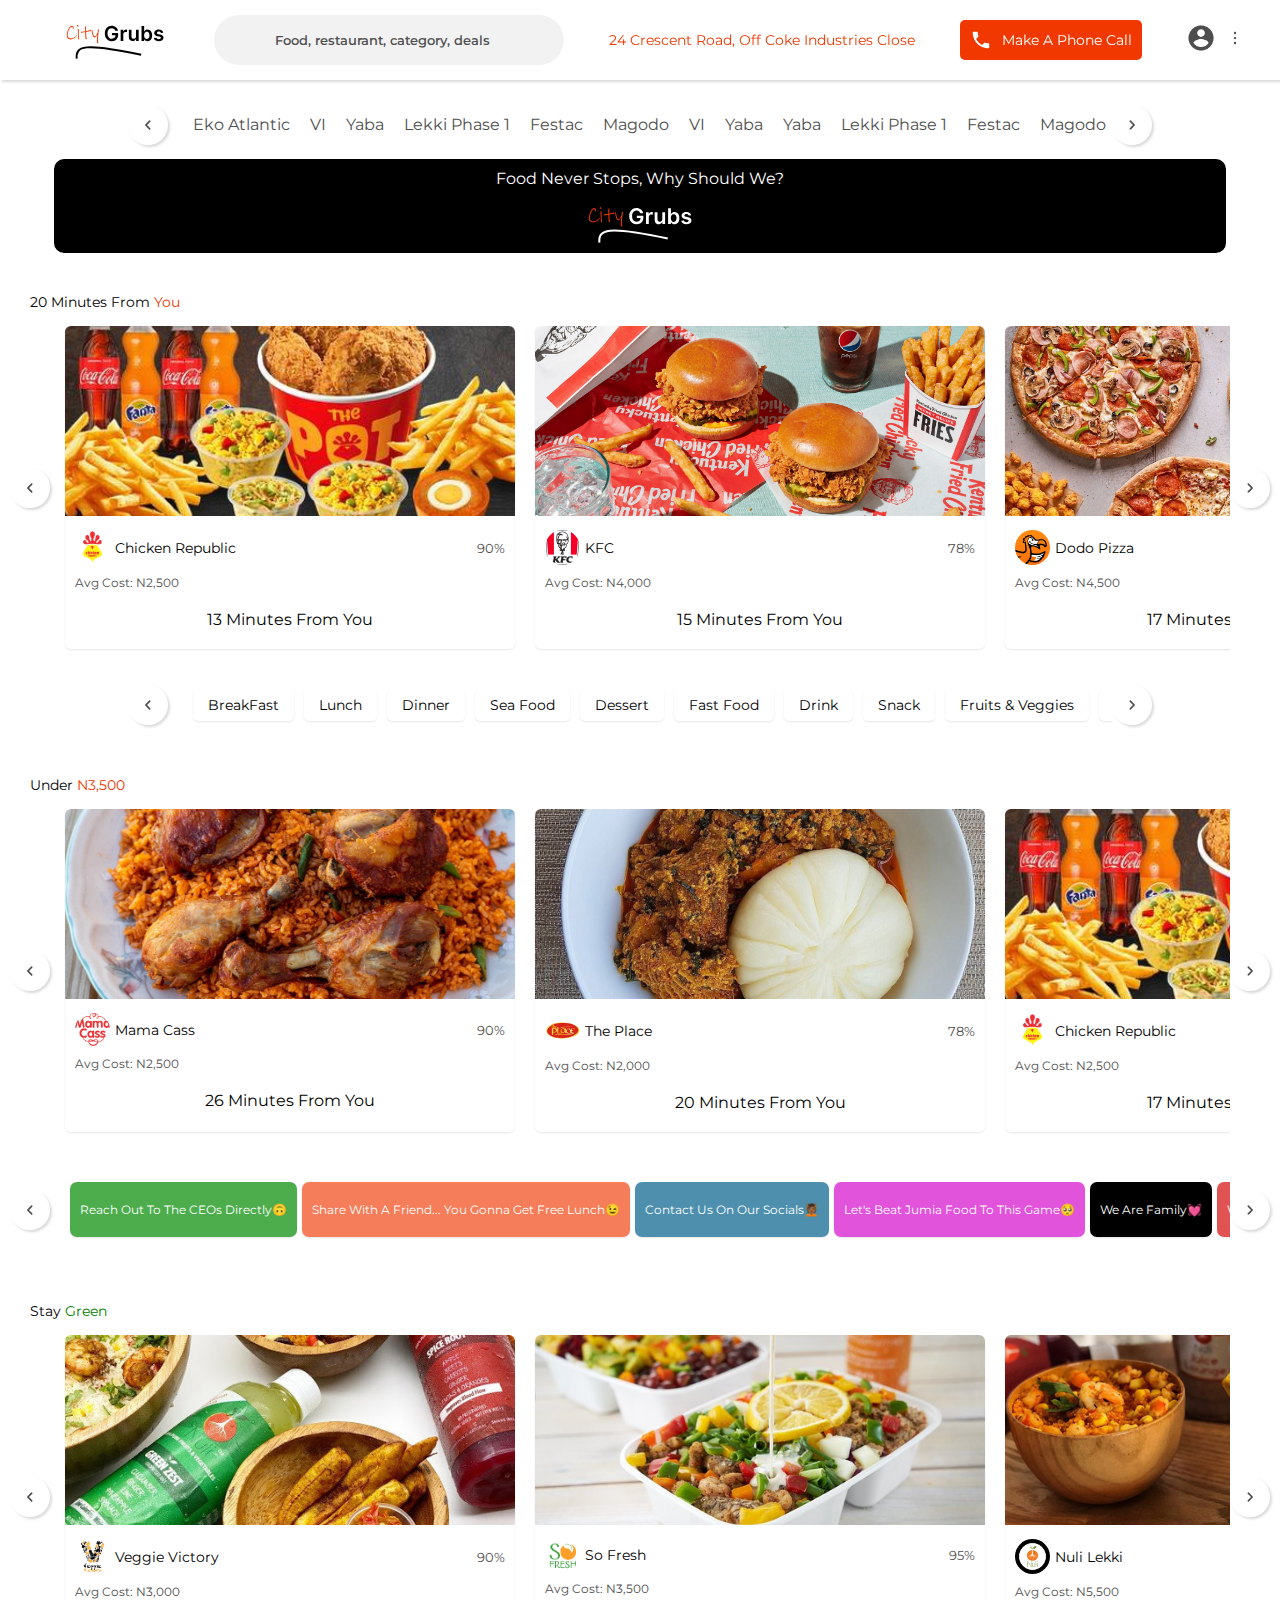
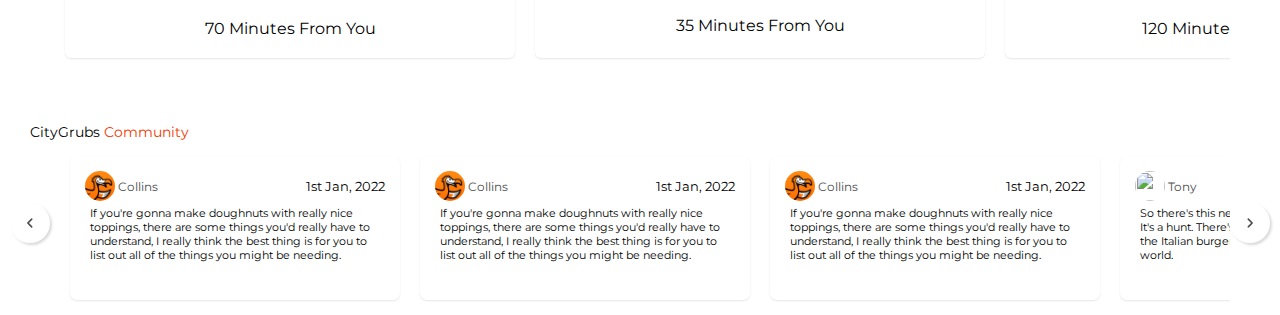
==== commit bd11f956: "Add files via upload" ====
--- a/index.html
+++ b/index.html
@@ -178,6 +178,9 @@
             <img height="40px" src="images/darklogo.svg" alt="">
         </div>
     </div>
+
+    
+
 
 
     <div class="sub-heading">
@@ -681,6 +684,154 @@
         </div>
     </div>
 
+
+
+    <div class="sub-heading">
+        <p>CityGrubs <span>Community</span> </p>
+    </div>
+
+
+    <div class="restaurant-list-section">
+        <div class="carousel-arrow">
+            <img src="images/carousel-left.svg" alt="">
+        </div>
+
+        <div class="family-container">
+
+            <div class="family-box">
+                <div class="user-content-box">
+                    <div class="user">
+    
+                        <img class="family-box-user-image" src="images/dodopizza.png" alt="">
+                        <p class="username">Collins</p>
+                        <div class="date"><p>1st Jan, 2022</p></div>
+                    </div>
+                    <div class="content-container">
+                        <div class="content">
+                            <p>If you're gonna make doughnuts with really nice toppings, there are some things you'd really have to understand, I really think the best thing is for you to list out all of the things you might be needing.</p>
+                        </div>
+                        <img class="content-image" src="images/familyimage1.jpg" alt="">
+                    </div>
+                </div>
+            </div>
+
+            <div class="family-box">
+                <div class="user-content-box">
+                    <div class="user">
+    
+                        <img class="family-box-user-image" src="images/dodopizza.png" alt="">
+                        <p class="username">Collins</p>
+                        <div class="date"><p>1st Jan, 2022</p></div>
+                    </div>
+                    <div class="content-container">
+                        <div class="content">
+                            <p>If you're gonna make doughnuts with really nice toppings, there are some things you'd really have to understand, I really think the best thing is for you to list out all of the things you might be needing.</p>
+                        </div>
+                        <img class="content-image" src="images/familyimage1.jpg" alt="">
+                    </div>
+                </div>
+            </div>
+
+
+            <div class="family-box">
+                <div class="user-content-box">
+                    <div class="user">
+    
+                        <img class="family-box-user-image" src="images/dodopizza.png" alt="">
+                        <p class="username">Collins</p>
+                        <div class="date"><p>1st Jan, 2022</p></div>
+                    </div>
+                    <div class="content-container">
+                        <div class="content">
+                            <p>If you're gonna make doughnuts with really nice toppings, there are some things you'd really have to understand, I really think the best thing is for you to list out all of the things you might be needing.</p>
+                        </div>
+                        <img class="content-image" src="images/familyimage1.jpg" alt="">
+                    </div>
+                </div>
+            </div>
+
+            <div class="family-box">
+                <div class="user-content-box">
+                    <div class="user">
+    
+                        <img class="family-box-user-image" src="images/profile2.jpg" alt="">
+                        <p class="username">Tony</p>
+                        <div class="date"><p>14th Jul, 2022</p></div>
+                    </div>
+                    <div class="content-container">
+                        <div class="content">
+                            <p>So there's this new burger in the city from Gurrello's. It's a hunt. There's only 5 of them and it was made by the Italian burger chef. One of the very best in the world.</p>
+                        </div>
+                        <img class="content-image" src="images/familyimage2.jpg" alt="">
+                    </div>
+                </div>
+            </div>
+
+
+
+            <div class="family-box">
+                <div class="user-content-box">
+                    <div class="user">
+    
+                        <img class="family-box-user-image" src="images/profile2.jpg" alt="">
+                        <p class="username">Tony</p>
+                        <div class="date"><p>14th Jul, 2022</p></div>
+                    </div>
+                    <div class="content-container">
+                        <div class="content">
+                            <p>So there's this new burger in the city from Gurrello's. It's a hunt. There's only 5 of them and it was made by the Italian burger chef. One of the very best in the world.</p>
+                        </div>
+                        <img class="content-image" src="images/familyimage2.jpg" alt="">
+                    </div>
+                </div>
+            </div>
+
+            <div class="family-box">
+                <div class="user-content-box">
+                    <div class="user">
+    
+                        <img class="family-box-user-image" src="images/profile1.jpg" alt="">
+                        <p class="username">Tope</p>
+                        <div class="date"><p>1st Dec, 2022</p></div>
+                    </div>
+                    <div class="content-container">
+                        <div class="content">
+                            <p>So there's this new burger in the city from Gurrello's. It's a hunt. There's only 5 of them and it was made by the Italian burger chef. One of the very best in the world.</p>
+                        </div>
+                        <img class="content-image" src="images/familyimage3.jpg" alt="">
+                    </div>
+                </div>
+            </div>
+
+            <div class="family-box">
+                <div class="user-content-box">
+                    <div class="user">
+    
+                        <img class="family-box-user-image" src="images/profile1.jpg" alt="">
+                        <p class="username">Tope</p>
+                        <div class="date"><p>1st Dec, 2022</p></div>
+                    </div>
+                    <div class="content-container">
+                        <div class="content">
+                            <p>So there's this new burger in the city from Gurrello's. It's a hunt. There's only 5 of them and it was made by the Italian burger chef. One of the very best in the world.</p>
+                        </div>
+                        <img class="content-image" src="images/familyimage3.jpg" alt="">
+                    </div>
+                </div>
+            </div>
+
+            
+        </div>
+
+        
+        
+
+        <div class="carousel-arrow">
+            <img src="images/carousel-right.svg" alt="">
+        </div>
+    </div>
+
+
     
 
 
--- a/styles.css
+++ b/styles.css
@@ -353,6 +353,175 @@
     box-shadow: rgba(50, 50, 93, 0.25) 0px 2px 5px -1px, rgba(0, 0, 0, 0.3) 0px 1px 3px -1px;
 }
 
+.family-container {
+    display: flex;
+    overflow-x: auto;
+    width: 100%;
+    padding: 5px 0px;
+    margin-top: 10px;
+}
+
+.family-container::-webkit-scrollbar {
+    display: none;
+}
+
+
+
+.family-box {
+    display: flex;
+    justify-content: space-evenly;
+    flex-direction: column;
+    align-items: center;
+    box-shadow: rgba(0, 0, 0, 0.1) 0px 1px 2px 0px;
+    padding: 15px;
+    border-radius: 7px;
+    min-width: 300px;
+    max-width: 300px;
+    margin-left: 20px;
+}
+
+.family-box:hover {
+    box-shadow: rgba(50, 50, 93, 0.25) 0px 2px 5px -1px, rgba(0, 0, 0, 0.3) 0px 1px 3px -1px;
+}
+
+.user {
+    display: flex;
+    align-items: center;
+}
+
+.family-box-user-image {
+    width: 30px;
+    height: 30px;
+    object-fit: cover;
+    border-radius: 30px;
+
+}
+
+.username {
+    color: #4E4E4E;
+    font-size: 12px;
+    margin-left: 3px;
+    flex: 1;
+}
+
+.date {
+    font-size: 13px;
+}
+
+.content-container {
+    width: 300px;
+}
+
+.content {
+    font-size: 11px;
+    padding: 5px;
+}
+
+.content-image {
+    width: 100%;
+    border-radius: 6px;
+    max-height: 170px;
+    object-fit: cover;
+}
+
+.content-image:hover {
+    box-shadow: rgba(50, 50, 93, 0.25) 0px 2px 5px -1px, rgba(0, 0, 0, 0.3) 0px 1px 3px -1px;
+}
+
+
+
+/* Restaurant Page CSS */
+
+
+
+.cart {
+    display: flex;
+    align-items: center;
+    color: white;
+    padding: 9px;
+    margin-right: 10px;
+    border-radius: 5px;
+    background-color: black;
+    margin-left: 10px;
+}
+
+.cart img {
+    width: 20px;
+    padding-left: 4px;
+    padding-right: 4px;
+    padding-top: 2px;
+    padding-bottom: 2px;
+}
+
+.cart p {
+    margin-left: 5px;
+}
+
+.restaurant-banner-container {
+    display: flex;
+    justify-content: center;
+    align-items: center;
+}
+
+.banner-container {
+    display: flex;
+}
+
+.banner-image {
+    width: 80%;
+    min-width: 327px;
+    height: 30vh;
+    margin-right: 10px;
+    border-radius: 10px;
+    object-fit: cover;
+    margin-top: -10px;
+}
+
+.restaurant-nav-logo {
+    /* display: flex; */
+    /* position: absolute; */
+    width: 45px;
+    border-radius: 5px;
+    box-shadow: rgba(50, 50, 93, 0.25) 0px 2px 5px -1px, rgba(0, 0, 0, 0.3) 0px 1px 3px -1px;
+
+}
+
+
+.restaurant-logo {
+    position: absolute;
+    width: 65px;
+    left: 30px;
+    top: 280px;
+    border-radius: 10px;
+    box-shadow: rgba(50, 50, 93, 0.25) 0px 2px 5px -1px, rgba(0, 0, 0, 0.3) 0px 1px 3px -1px;
+
+}
+
+.restaurant-main-info {
+    display: flex;
+    flex-direction: column;
+    padding: 10px;
+    border-radius: 10px;
+    width: 80%;
+    margin: 0 auto;
+    margin-top: 30px;
+    box-shadow: rgba(0, 0, 0, 0.1) 0px 1px 2px 0px;
+
+}
+
+.restaurant-info-container {
+    display: flex;
+    align-items: center;
+    justify-content: space-between;
+}
+
+.time-away {
+    display: flex;
+    justify-content: center;
+    margin-top: 20px;
+}
+
+
 
 
 @media only screen and (min-width: 768px) {
@@ -367,7 +536,10 @@
     .phone-search-box {
         display: none;
     }
-    
+    .restaurant-banner {
+        height: 35vh;
+        width: 90%;
+    }
 }
 
 @media only screen and (min-width: 1080px){
